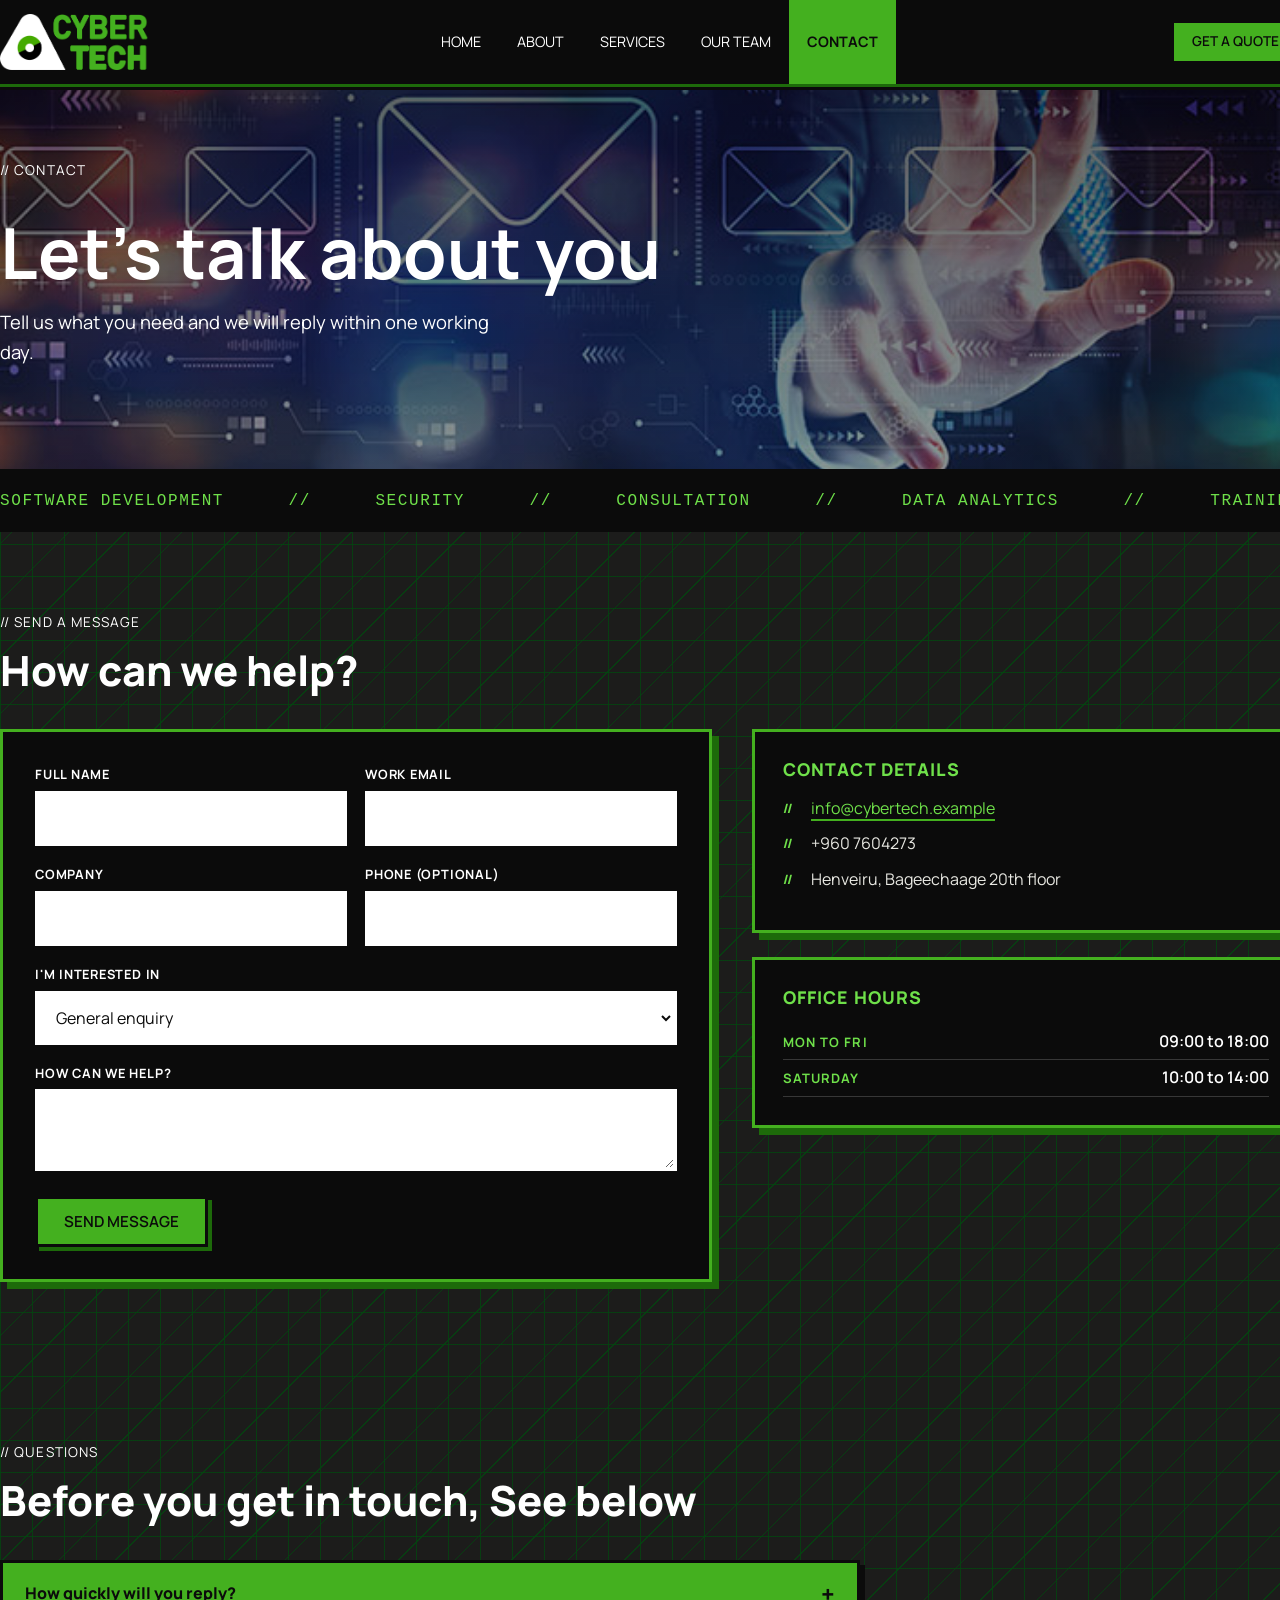
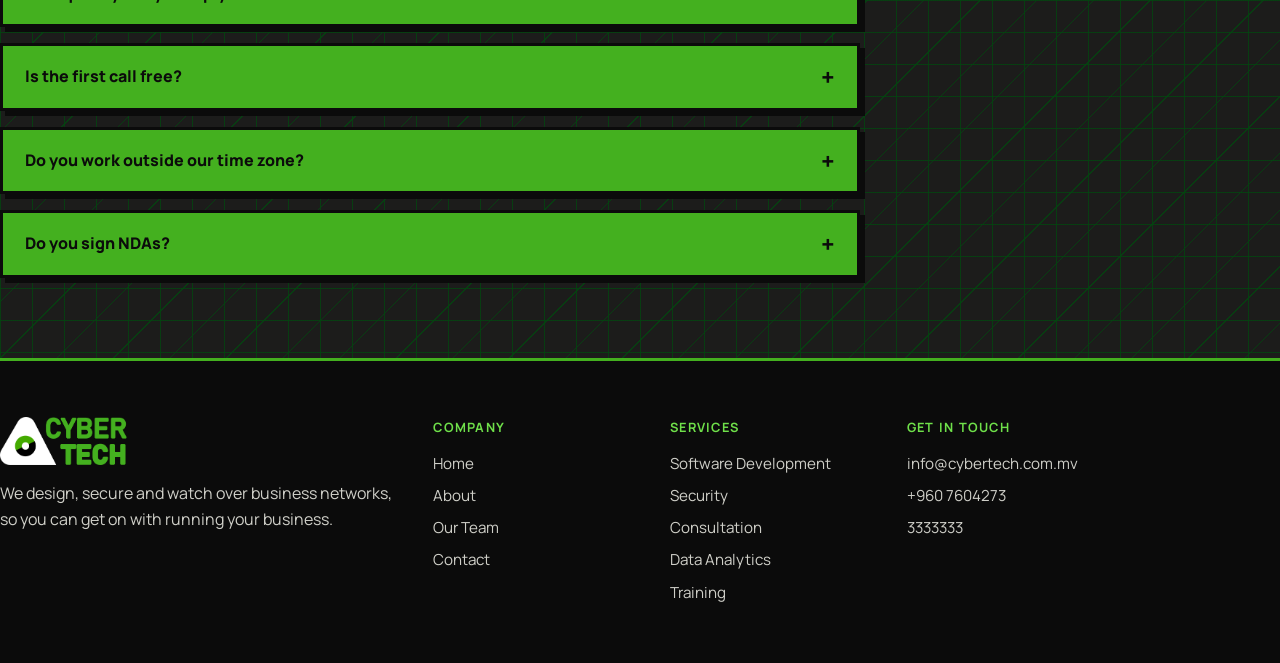
==== contact.html @ c45a432f "Add files via upload" ====
<!DOCTYPE html>
<html lang="en">
<head>
    <meta charset="UTF-8">
    <meta name="viewport" content="width=device-width, initial-scale=1.0">
    <title>Contact | CyberTech</title>
    <meta name="description" content="Get in touch with CyberTech for a quote, a free security check or urgent help.">
    <link rel="preconnect" href="https://fonts.googleapis.com">
    <link rel="preconnect" href="https://fonts.gstatic.com" crossorigin>
    <link href="https://fonts.googleapis.com/css2?family=Manrope:wght@200..800&display=swap" rel="stylesheet">
    <link rel="stylesheet" href="style.css">
</head>
<body>
    <header class="site-header">
        <div class="container nav">
            <a href="index.html"><img src="images/logo.webp" class="logo-img" alt="CyberTech home"></a>
            <ul class="nav-links">
                <li><a href="index.html">Home</a></li>
                <li><a href="about.html">About</a></li>
                <li><a href="services.html">Services</a></li>
                <li><a href="Team.html">Our Team</a></li>
                <li><a href="contact.html" class="active">Contact</a></li>
            </ul>
            <a href="contact.html" class="btn btn-small">Get a Quote</a>
        </div>
    </header>
<section class="hero">
    <div class="landing" style="--hero-img: url('images/landing5.webp')">
        <div class="container">
            <div class="hero-text">
                <p class="label">// Contact</p>
                <h1>Let's talk about you</h1>
                <p class="hero-desc">Tell us what you need and we will reply within one working day.</p>
            </div>
        </div>
    </div>
</section>
<div class="strip">
    <div class="container">
        <a href="software-development.html">Software Development</a>
        <span>//</span>
        <a href="pen-testing.html">Security</a>
        <span>//</span>
        <a href="consultation.html">Consultation</a>
        <span>//</span>
        <a href="data-analytics.html">Data Analytics</a>
        <span>//</span>
        <a href="training.html">Training</a>
    </div>
</div>
<section class="section ">
    <div class="container">
        <p class="label2">// Send a message</p>
        <h2>How can we help?</h2>
        <div class="contact-grid">
            <form class="contact-form">
                <div class="field-row">
                    <div class="field"><label for="name">Full name</label><input id="name" name="name" type="text" autocomplete="name" required></div>
                    <div class="field"><label for="email">Work email</label><input id="email" name="email" type="email" autocomplete="email" required></div>
                </div>
                <div class="field-row">
                    <div class="field"><label for="company">Company</label><input id="company" name="company" type="text" autocomplete="organization"></div>
                    <div class="field"><label for="phone">Phone (optional)</label><input id="phone" name="phone" type="tel" autocomplete="tel"></div>
                </div>
                <div class="field">
                    <label for="service">I'm interested in</label>
                    <select id="service" name="service">
                        <option value="general">General enquiry</option>
                        <option value="software-development">Software Development</option>
                        <option value="pen-testing">Pen-Testing</option>
                        <option value="consultation">Consultation</option>
                        <option value="data-analytics">Data Analytics</option>
                        <option value="training">Training</option>
                    </select>
                </div>
                <div class="field"><label for="message">How can we help?</label><textarea id="message" name="message" required></textarea></div>
                <button type="submit" class="btn">Send Message</button>
            </form>
            <div class="info-stack">
                <div class="panel">
                    <h3>Contact details</h3>
                    <ul class="checklist plain">
                        <li><a href="mailto:hello@cybertech.example">info@cybertech.example</a></li>
                        <li>+960 7604273</li>
                        <li>Henveiru, Bageechaage 20th floor</li>
                    </ul>
                </div>
                <div class="panel">
                    <h3>Office hours</h3>
                    <ul class="glance">
                        <li><span>Mon to Fri</span><b>09:00 to 18:00</b></li>
                        <li><span>Saturday</span><b>10:00 to 14:00</b></li>
                    </ul>
                </div>
            </div>
        </div>
    </div>
</section>
<section class="section ">
    <div class="container">
        <p class="label2">// Questions</p>
        <h2>Before you get in touch, See below</h2>
        <div class="faq">
            <details><summary>How quickly will you reply?</summary><p>We reply to every enquiry within one working day, and usually within a few hours.</p></details>
            <details><summary>Is the first call free?</summary><p>Yes. The first conversation and our basic security check are free, with no obligation.</p></details>
            <details><summary>Do you work outside our time zone?</summary><p>Yes. Our monitoring team works around the clock and our consultants can schedule calls to suit you.</p></details>
            <details><summary>Do you sign NDAs?</summary><p>Of course. Send us yours or we will provide ours before you share anything sensitive.</p></details>
        </div>
    </div>
</section>
<footer class="site-footer">
    <div class="container">
        <div class="footer-grid">
            <div>
                <img src="images/logo.webp" class="footer-logo" alt="CyberTech">
                <p>We design, secure and watch over business networks, so you can get on with running your business.</p>
            </div>
            <div>
                <h4>Company</h4>
                <ul>
                    <li><a href="index.html">Home</a></li>
                    <li><a href="about.html">About</a></li>
                    <li><a href="Team.html">Our Team</a></li>
                    <li><a href="contact.html">Contact</a></li>
                </ul>
            </div>
            <div>
                <h4>Services</h4>
                <ul>
                    <li><a href="software-development.html">Software Development</a></li>
                    <li><a href="pen-testing.html">Security</a></li>
                    <li><a href="consultation.html">Consultation</a></li>
                    <li><a href="data-analytics.html">Data Analytics</a></li>
                    <li><a href="training.html">Training</a></li>
                </ul>
            </div>
            <div>
                <h4>Get in touch</h4>
                <ul>
                    <li><a href="mailto:hello@cybertech.example">info@cybertech.com.mv</a></li>
                    <li>+960 7604273</li>
                    <li>3333333</li>
                </ul>
            </div>
        </div>
    </div>
</footer>
    <script src="main.js"></script>
</body>
</html>
---- style.css ----
/* to control the spacing and width */
*{
    margin: 0;
    padding: 0;
    box-sizing: border-box;
}

/* to reuse everyywhere  */
:root {
  --paper:      #1c1c1b;
  --ink:        #0b0b0b;
  --green:      #44b01f;
  --green-dark: #1d6a0a;
  --terminal:   #6fe04a;
  --line:       3px solid var(--ink);
}

body {
    font-family: 'Manrope';
    color: var(--ink);
    line-height: 1.6;
    background-color: var(--paper);
    background-image:
    linear-gradient(rgba(1, 71, 15, 0.763) 1px, transparent 1px),
    linear-gradient(90deg, rgba(1, 71, 15, 0.763) 1px, transparent 1px),
    repeating-linear-gradient(-45deg, rgba(1, 71, 15, 0.763) 0 1px, transparent 1px 40px);
    background-size: 32px 32px, 32px 32px, auto, auto;
}



h2 {
    color: white;
    font-family: 'Manrope' monospace;
    font-weight: 900;
    line-height: 1.1;
}

h3 {
    color: var(--ink);
    font-family: 'Manrope' monospace;
    font-weight: 900;
    line-height: 1.1;
}

a {
    color: inherit;
    text-decoration: none;
}

ul {
    font-family: 'Manrope' monospace;
    list-style: none;
}

.container {
    width: 1300px;
    margin: 0 auto;
}



.label {
    font-family: 'Manrope' monospace;
    font-size: 0.85rem;
    text-transform: uppercase;
    letter-spacing: 0.08em;
    color: var(--ink);
    margin-bottom: 14px;
}

.label2 {
    font-family: 'Manrope' monospace;
    font-size: 0.85rem;
    text-transform: uppercase;
    letter-spacing: 0.08em;
    color: white;
    margin-bottom: 14px;
}



/* To add the navi */

.site-header {
    background: var(--ink);
    border-bottom: 3px solid var(--green-dark);
}

.nav {
    display: flex;
    align-items: center;
    justify-content: space-between;
    padding: 0;
}


.logo-img {
    display: block;
    height: 56px;
    margin: 14px 0;
}

.nav-links {
    display: flex;
    align-self: stretch;
    gap: 0;
    font-family: 'Manrope' monospace;
    font-size: 0.9rem;
    text-transform: uppercase;
}

.nav-links li {
    display: flex;
}

.nav-links a {
    --x: 50%;
    --y: 50%;
    position: relative;
    display: flex;
    align-items: center;       /* keeps the text vertically centred */
    padding: 0 18px;
    overflow: hidden;          /* flood stays inside this link's part of the ribbon */
    z-index: 0;
    color: #fff;
}

/* The colour flood, growing from the cursor position */
.nav-links a::before {
    content: "";
    position: absolute;
    left: var(--x);
    top: var(--y);
    width: 500px;
    height: 500px;
    border-radius: 50%;
    background: var(--green-dark);
    z-index: -1;
}



/* Font colour changes on the flooded link */
.nav-links a:hover,
.nav-links a:focus-visible,
.nav-links a.active {
    color: var(--ink);
    font-weight: bold;
    background: var(--green)
}

.btn {
    display: inline-block;
    background: var(--green);
    color: var(--ink);
    border: var(--line);
    box-shadow: 4px 4px 0 var(--ink);
    padding: 12px 26px;
    font-family: 'Manrope', monospace;
    font-size: 0.95rem;
    font-weight: 600;
    text-transform: uppercase;
    cursor: pointer;
}

.btn p {
    color:#0b0b0b;
}


.btn:hover {
    background-color: rgb(162, 160, 160);
    transform: translate(2px, 2px);
    box-shadow: 2px 2px 0 var(--ink);
}

.btn-small {
    color: var(--ink);
    padding: 8px 18px;
    font-size: 0.85rem;
}

/* Index section */
/* Main Hero area or landing part */
.landing {
    background:
        linear-gradient(rgba(0, 0, 0, 0.60), rgba(1, 24, 24, 0.45)), 
        var(--hero-img, none) center / cover no-repeat;
    border-top: var(--line);
    border-bottom: var(--line);
    padding:70px 0;
}

.landing .container {
    display: flex;
    align-items: center;
    justify-content:space-between;
    gap: 40px;
}


.hero-text {
    width: auto;
}

.hero-text h1{
    color: white;
    padding-right: 50px;
    font-size: 4.4rem;
    margin-bottom: 0px;
}

.landing .label,
.landing .h1,
.landing .hero-desc {
    color: #fff;
}

.mark {
    background: var(--green);
    font-style:italic;
    padding: 0 10px;
}

.hero-desc {
    font-size: 1.15rem;
    margin-bottom: 32px;
    width: 520px;
}

.hero-buttons {
    display: flex;
    gap: 18px;
}

.btn-light {
    background: white;
}

.strip {
    background: var(--ink);
    color: var(--terminal);
    border-top: var(--line);
    border-bottom: var(--line);
    padding: 14px 0;
    font-family: 'IBM Plex Mono', monospace;
    text-transform: uppercase;
    letter-spacing: 0.1em;
}

.strip .container {
    display: flex;
    justify-content: space-between;
}

.section {
    padding: 80px 0;
}

.section h2 {
    font-size: 2.6rem;
    margin-bottom: 36px;
}

.cards {
    display: flex;
    flex-wrap: wrap;
    gap: 28px;
}


.card {
    flex: 1 1 300px;
    background: var(--green);
    border: var(--line);
    box-shadow: 7px 7px 0 var(--ink);
    padding: 28px;
}

.card:hover {
    transform: translate(-3px, -3px);
    box-shadow: 10px 10px 0 var(--ink);
}

.card .num {
    font-family: 'Manrope', monospace;
    color: var(--ink);
    font-weight: 600;
    margin-bottom: 10px;
}

.card h3 {
    font-size: 1.5rem;
    color: var(--ink);
    margin-bottom: 10px;
}

.card p {
    color: var(--ink);
    margin-bottom: 14px;
}

.card a {
    color: var(--ink);
    font-family: 'IBM Plex Mono', monospace;
    font-weight: 600;
}

.card a:hover {
    color: var(--ink);
}

.blackonwhite {
    color: var(--ink);
}

@property --shade {
    syntax: '<number>';
    inherits: false;
    initial-value: 0.65;
}

.card.card-img {
    --shade: 0.35;
    background:
        linear-gradient(rgba(11, 11, 11, var(--shade)), rgba(11, 11, 11, var(--shade))),
        var(--img) center / cover no-repeat;
    transition: --shade 0.3s ease, transform 0.15s ease, box-shadow 0.15s ease;
}

.card.card-img:hover {
    --shade: 0.90;
}

.card.card-img .num,
.card.card-img h3,
.card.card-img p {
    color: #fff;
}

.card.card-img p:not(.num) {
    opacity: 0;
    transform: translateY(8px);
    transition: opacity 0.3s ease, transform 0.3s ease;
}

.card.card-img:hover p:not(.num),
.card.card-img:focus-within p:not(.num) {
    opacity: 1;
    transform: translateY(0);
}

.card { position: relative; }

.cardlink::after {
    content: "";
    position: absolute;
    inset: 0;          /* top, right, bottom and left all 0 */
}

/* Touch screens have no hover, so always show the text there */
@media (hover: none) {}
    .card.card-img p:not(.num) {
        opacity: 1;
        transform: none;
    }


/* Under the cards section */
.section-green {
    background: var(--green);
    border-top: var(--line);
    border-bottom: var(--line);
}

.stats {
    display: flex;
    gap: 28px;
}

.stat {
    color: white;
    flex: 1;
    border: var(--line);
    background: var(--paper);
    padding: 24px;
}

.stat strong {
    color: white;
    display: block;
    font-family: 'Fraunces', serif;
    font-size: 3.2rem;
    font-weight: 900;
    line-height: 1;
    margin-bottom: 8px;
}

.cta {
    text-align: center;
}

.cta h2 {
    margin-bottom: 14px;
}

.cta p {
    color: white;
    margin-bottom: 28px;
    font-size: 1.1rem;
}



/* Styling for the service pages */

.strip a { transition: color 0.5s ease; }
.strip a:hover { color: #fff; }


.prose p { color: #dcdcd6; margin-bottom: 16px; max-width: 68ch; }
.prose strong { color: #fff; }
.lead { font-size: 1.25rem; color: #fff; font-weight: 600; max-width: 62ch; margin-bottom: 18px; }

/* service page hero section */
.page-hero { padding: 64px 0; border-bottom: var(--line); }
.page-hero .hero-text { width: 780px; max-width: 100%; }
.page-hero h1 { font-size: 3.4rem; }
.page-hero .hero-desc { width: 640px; max-width: 100%; }
.label a { border-bottom: 2px solid var(--green); }
.label a:hover { background: var(--green); }

/*-  Service tab bar - */
.service-tabs { background: var(--ink); border-bottom: 3px solid var(--green-dark); }
.service-tabs .container { display: flex; }
.service-tabs a {
    padding: 14px 20px;
    color: #fff;
    text-transform: uppercase;
    font-size: 0.8rem;
    font-weight: 600;
    letter-spacing: 0.08em;
    white-space: nowrap;
}
.service-tabs a:hover { background: var(--green-dark); }
.service-tabs a.current { background: var(--green); color: var(--ink); }

/* layout adjust */
.split { 
    display: grid;
    grid-template-columns: 1.4fr 1fr; 
    gap: 40px; 
    align-items: start; 
}

.split.even { grid-template-columns: 1fr 1fr; }
.grid-3 { 
    display: 
    grid; grid-template-columns: repeat(3, 1fr); 
    gap: 28px; 
}

.section.tight { padding-top: 0; }



/* Dark panels  */
.panel {
    background: var(--ink);
    border: 3px solid var(--green);
    box-shadow: 7px 7px 0 var(--green-dark);
    padding: 28px;
    color: #fff;
}
.panel h3 {
    color: var(--terminal);
    font-size: 1.1rem;
    text-transform: uppercase;
    letter-spacing: 0.06em;
    margin-bottom: 16px;
}
.panel p { 
    color: #dcdcd6;
    margin-bottom: 12px;
}

.panel .btn { box-shadow: 4px 4px 0 var(--green-dark); }

.checklist li { position: relative; padding-left: 28px; margin-bottom: 10px; color: #e8e8e2; }
.checklist li::before { content: "+"; position: absolute; left: 0; color: var(--terminal); font-weight: 900; }
.checklist.plain li::before { content: "//"; font-size: 0.8rem; top: 2px; }

/* Hacker Icon positioning */

.jobs {
    position:relative;
}
.hackicon {
    position: absolute;
    display:inline-block;
    top: 2650px;
    left: 200px;
    width: 350px;
    height:auto;
}


/* the summary box design */

.glance li { 
    display: flex;
    justify-content: space-between;
    gap: 16px;
    padding: 5px 0;
    border-bottom: 1px solid rgba(255,255,255,0.18); color: #fff;
}


.glance li span {
    color:var(--terminal);
    font-weight: 700;
    text-transform: uppercase;
    font-size:small;
    letter-spacing: 0.08em;
    padding-top: 3px;
}

.glance li b { text-align: right; font-weight: 600; }


/* box tags */

.tags { display: flex; flex-wrap: wrap; gap: 8px; }
.tags span {
    border: 2px solid var(--green-dark);
    color: var(--terminal);
    padding: 4px 10px;
    font-size: 0.8rem;
    font-weight: 600;
    text-transform: uppercase;
    letter-spacing: 0.04em;
}

.tags span:hover{
    border-color: white;
    color: white;
}


/* Card with link (Service page) */
.card a.more { border-bottom: 3px solid var(--ink); font-family: 'Manrope', monospace; }
.card a.more:hover { background: var(--ink); color: var(--terminal); }
.card.card-dark { background: var(--ink); border-color: var(--green); }
.card.card-dark h3 { color: #fff; }
.card.card-dark p { color: #dcdcd6; }
.card.card-dark .num { color: var(--terminal); }
.card.card-dark .btn { box-shadow: 4px 4px 0 var(--green-dark); }

/* Steps (Service Page) */
.steps { display: grid; grid-template-columns: repeat(4, 1fr); gap: 24px; }
.step { background: var(--ink); border: 3px solid var(--green); box-shadow: 6px 6px 0 var(--green-dark); padding: 24px; }
.step .n { display: block; color: var(--terminal); font-weight: 800; font-size: 2.2rem; line-height: 1; margin-bottom: 12px; }
.step h3 { color: #fff; font-size: 1.25rem; margin-bottom: 8px; }
.step p { color: #cfcfc8; font-size: 0.95rem; }

/* FAQ section design */
.faq { display: grid; gap: 16px; max-width: 860px; }
.faq details { background: var(--green); color: var(--ink); border: 3px solid var(--ink); box-shadow: 5px 5px 0 var(--ink); }
.faq summary { cursor: pointer; font-weight: 800; padding: 18px 56px 18px 22px; list-style: none; position: relative; }
.faq summary::-webkit-details-marker { display: none; }
.faq summary::after { content: "+"; position: absolute; right: 22px; top: 50%; transform: translateY(-50%); font-size: 1.5rem; font-weight: 900; color: var(--ink); }
.faq details[open] summary::after { content: "\2212"; }
.faq details p { padding: 0 22px 20px; max-width: 70ch; }
.faq summary:focus-visible { outline: 3px solid var(--green); outline-offset: 2px; }

/* Course table design */
.table-wrap { overflow-x: auto; }
table.data { width: 100%; border-collapse: collapse; background: var(--ink); color: #fff; border: 3px solid var(--green); }
.data th { background: var(--green); color: var(--ink); text-align: left; padding: 12px 16px; text-transform: uppercase; font-size: 0.78rem; letter-spacing: 0.08em; white-space: nowrap; }
.data td { padding: 14px 16px; border-top: 1px solid rgba(255,255,255,0.18); vertical-align: top; }



/* switching pages in services */
.pageswap { display: flex; justify-content: space-between; gap: 20px; }
.pageswap a { flex: 1; background: var(--ink); border: 3px solid var(--green); padding: 18px 22px; color: #fff; font-weight: 800; }
.pageswap a small { display: block; color: var(--terminal); text-transform: uppercase; font-size: 0.72rem; letter-spacing: 0.1em; margin-bottom: 4px; }
.pageswap a:hover { background: var(--green); color: var(--ink); }
.pageswap a:hover small { color: var(--ink); }
.pageswap .next { text-align: right; }

/* ---------- Timeline (About) ---------- */
.timeline { border-left: 3px solid var(--green); margin-left: 8px; padding-left: 28px; display: grid; gap: 28px; max-width: 760px; }
.tl-item { position: relative; }
.tl-item::before {
    content: "";
    position: absolute;
    left: -37.5px;
    top: 6px;
    width: 16px;
    height: 16px;
    background: var(--terminal);
    border: 3px solid var(--ink);
}


.tl-year { color: var(--terminal); font-weight: 800; font-size: 1.3rem; }
.tl-item h3 { color: #fff; font-size: 1.2rem; margin: 2px 0 4px; }
.tl-item p { color: #d0d0ca; }


/* team section */

.team { display: grid; grid-template-columns: repeat(4, 1fr); gap: 28px; }

.member { background: var(--green); border: var(--line); box-shadow: 7px 7px 0 var(--ink); }
.avatar {
    aspect-ratio: 0.5 / 0.5;
    display: grid;
    place-items: center;
    background-color: var(--ink);
    background-image: radial-gradient(rgba(111,224,74,0.25) 1px, transparent 1px);
    background-size: 14px 14px;
    color: var(--terminal);
    font-size: 3.2rem;
    font-weight: 900;
    border-bottom: var(--line);
}

img.avatar {
    width: 100%;
    object-fit: cover;
    object-position: center top;
    display: block;
}

.member .info { padding: 18px; }

.member .role { color: var(--ink); 
    font-size: 0.75rem; font-weight: 800; text-transform: uppercase; letter-spacing: 0.08em; margin-bottom: 10px; }
.member p { color: var(--ink); font-size: 0.92rem; margin-bottom: 12px; }


.member .certs { display: flex; flex-wrap: wrap; gap: 6px; }
.member .certs span { border: 2px solid var(--ink); color: var(--ink); font-size: 0.7rem; font-weight: 800; padding: 1px 8px; }

.jobs li {
    display: flex;
    justify-content: space-between;
    align-items: center;
    gap: 16px;
    padding: 14px 0;
    border-bottom: 1px solid rgba(255,255,255,0.18); color: #fff;
}


.jobs li:last-child { border-bottom: 0; }
.jobs li b { display: block; font-size: 1.05rem; }
.jobs li small { color: #bdbdb6; }

.jobs li a { border-bottom: 3px solid var(--green); color: var(--terminal); font-weight: 700; white-space: nowrap; }

/* ---------- Contact form ---------- */
.contact-grid { display: grid; grid-template-columns: 1.3fr 1fr; gap: 40px; align-items: start; }
.contact-form {
    background: var(--ink);
    border: 3px solid var(--green);
    box-shadow: 7px 7px 0 var(--green-dark);
    padding: 32px;
    display: grid;
    gap: 18px;
}

.field-row { display: grid; grid-template-columns: 1fr 1fr; gap: 18px; }
.field label {
    display: block;
    color: #fff;
    margin-bottom: 6px;
    font-weight: 700;
    font-size: 0.8rem;
    letter-spacing: 0.06em;
    text-transform: uppercase;
}


.field input, .field select, .field textarea {
    width: 100%;
    font: inherit;
    padding: 12px 14px;
    background: #fff;
    color: var(--ink);
    border: 3px solid #fff;
    border-radius: 0;
}


.contact-form .btn { justify-self: start; box-shadow: 4px 4px 0 var(--green-dark); }
.info-stack { display: grid; gap: 24px; }
.info-stack a { color: var(--terminal); border-bottom: 2px solid var(--green); }

/* ---------- Footer ---------- */
.site-footer { background: var(--ink); border-top: 3px solid var(--green); color: #cfcfc8; padding-top: 56px; padding-bottom: 50px;}
.footer-grid {
    display: grid;
    grid-template-columns: 1fr 0.5fr 0.5fr 1fr;
    gap: 40px;
}
.footer-logo { display: block; height: 48px; margin-bottom: 16px; }
.site-footer h4 { font-family: 'Manrope', monospace; color: var(--terminal); text-transform: uppercase; font-size: 0.8rem; letter-spacing: 0.1em; margin-bottom: 14px; }
.site-footer li { margin-bottom: 8px; font-size: 0.95rem; }
.site-footer a:hover { color: var(--terminal); }
.footer-bottom { border-top: 1px solid rgba(255,255,255,0.15); margin-top: 40px; padding: 18px 0; font-size: 0.85rem; display: flex; justify-content: space-between; gap: 16px; flex-wrap: wrap; }


/* additonal reponsive stuff */

@media (max-width: 1140px) {
    .container { width: auto; margin: 0 24px; }
}

@media (max-width: 900px) {
    .nav { flex-wrap: wrap; }
    .nav-links { order: 3; width: 100%; align-self: auto; overflow-x: auto; border-top: 1px solid rgba(255,255,255,0.15); }
    .nav-links a { padding: 14px 14px; white-space: nowrap; }
    .hero { padding: 56px 0; }
    .hero h1, .page-hero h1 { font-size: 2.8rem; }
    .hero-text, .hero-desc { width: 100%; }
    .strip .container { flex-wrap: wrap; justify-content: center; gap: 6px 14px; }
    .section { padding: 56px 0; }
    .stats { flex-direction: column; }
    .split, .split.even, .contact-grid, .grid-3 { grid-template-columns: 1fr; }
    .steps { grid-template-columns: repeat(2, 1fr); }
    .team { grid-template-columns: repeat(2, 1fr); }
    .footer-grid { grid-template-columns: 1fr 1fr; }
    .service-tabs .container { overflow-x: auto; }
}
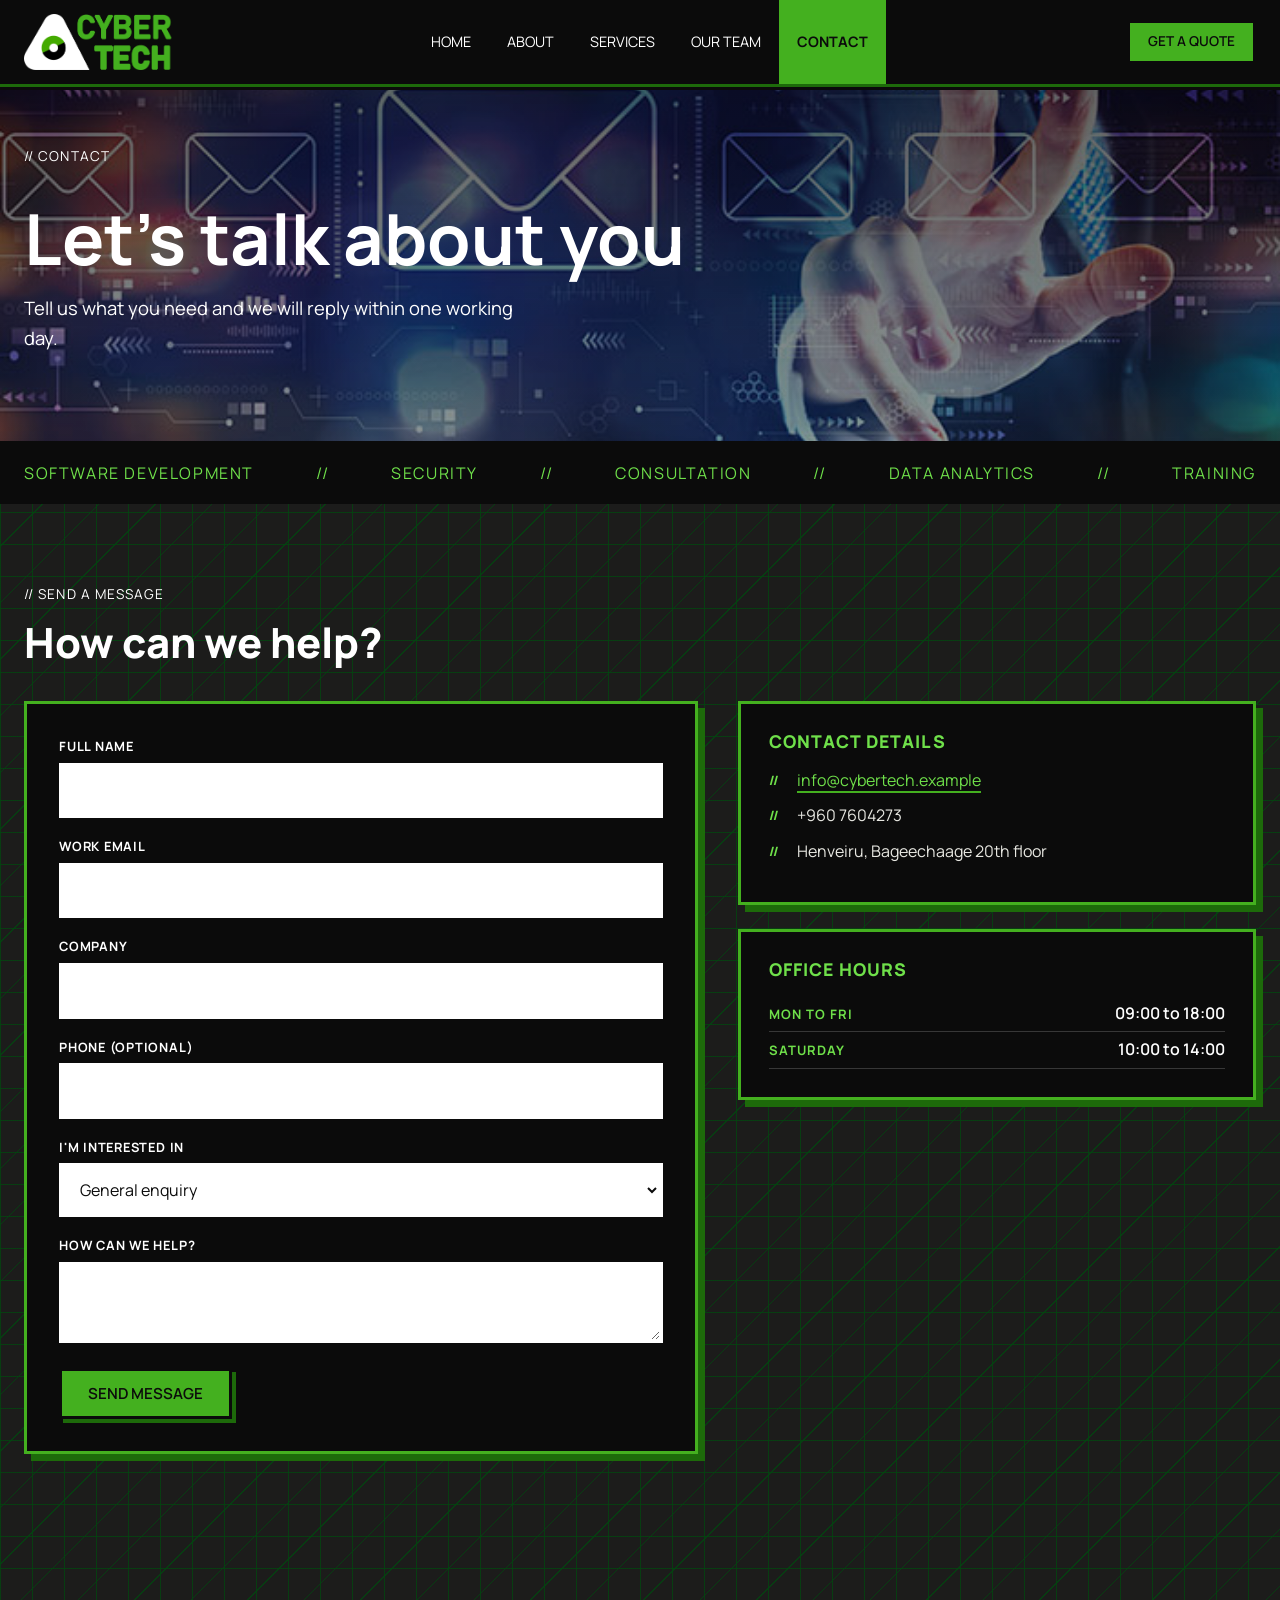
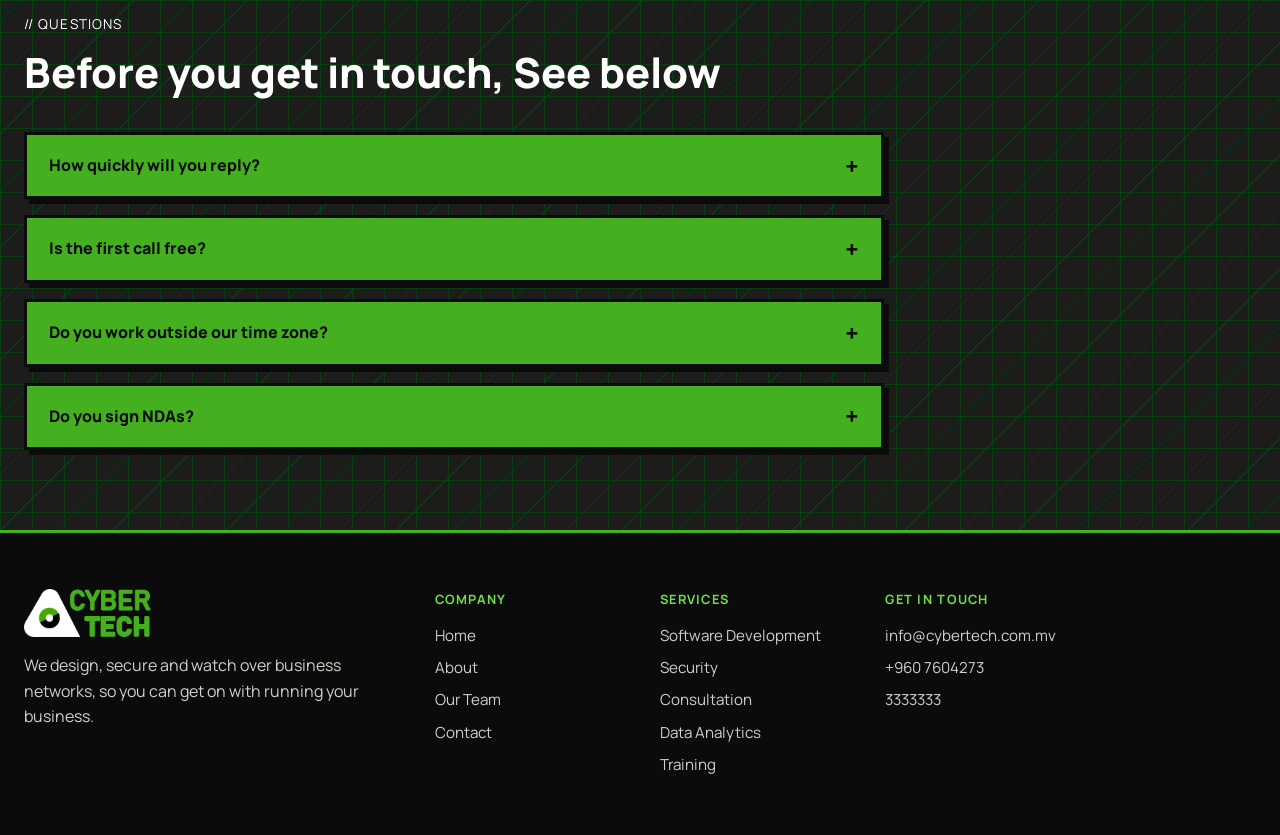
==== commit 110d9105: "Add files via upload" ====
--- a/contact.html
+++ b/contact.html
@@ -65,12 +65,12 @@
                 <div class="field">
                     <label for="service">I'm interested in</label>
                     <select id="service" name="service">
-                        <option value="general">General enquiry</option>
-                        <option value="software-development">Software Development</option>
-                        <option value="pen-testing">Pen-Testing</option>
-                        <option value="consultation">Consultation</option>
-                        <option value="data-analytics">Data Analytics</option>
-                        <option value="training">Training</option>
+                        <option>General enquiry</option>
+                        <option>Software Development</option>
+                        <option>Security</option>
+                        <option>Consultation</option>
+                        <option>Data Analytics</option>
+                        <option>Training</option>
                     </select>
                 </div>
                 <div class="field"><label for="message">How can we help?</label><textarea id="message" name="message" required></textarea></div>
--- a/style.css
+++ b/style.css
@@ -244,7 +244,7 @@
     border-top: var(--line);
     border-bottom: var(--line);
     padding: 14px 0;
-    font-family: 'IBM Plex Mono', monospace;
+    font-family: 'Manrope', monospace;
     text-transform: uppercase;
     letter-spacing: 0.1em;
 }
@@ -303,7 +303,7 @@
 
 .card a {
     color: var(--ink);
-    font-family: 'IBM Plex Mono', monospace;
+    font-family: 'Manrope', monospace;
     font-weight: 600;
 }
 
@@ -359,12 +359,12 @@
     inset: 0;          /* top, right, bottom and left all 0 */
 }
 
-/* Touch screens have no hover, so always show the text there */
-@media (hover: none) {}
-    .card.card-img p:not(.num) {
-        opacity: 1;
-        transform: none;
-    }
+
+/* to make the text appear on the cards during hover */
+@media (hover: none) {
+    .card.card-img p:not(.num) {opacity: 1;
+        transform: none; }
+}
 
 
 /* Under the cards section */
@@ -390,7 +390,7 @@
 .stat strong {
     color: white;
     display: block;
-    font-family: 'Fraunces', serif;
+    font-family: 'Manrope', serif;
     font-size: 3.2rem;
     font-weight: 900;
     line-height: 1;
@@ -496,14 +496,8 @@
 .jobs {
     position:relative;
 }
-.hackicon {
-    position: absolute;
-    display:inline-block;
-    top: 2650px;
-    left: 200px;
-    width: 350px;
-    height:auto;
-}
+
+.hackicon { display: block; width: 350px; max-width: 100%; margin-top: 24px; }
 
 
 /* the summary box design */
@@ -715,9 +709,9 @@
 
 /* additonal reponsive stuff */
 
-@media (max-width: 1140px) {
-    .container { width: auto; margin: 0 24px; }
-}
+
+.container { width: min(1300px, 100% - 48px); margin: 0 auto; }
+
 
 @media (max-width: 900px) {
     .nav { flex-wrap: wrap; }
@@ -736,3 +730,18 @@
     .service-tabs .container { overflow-x: auto; }
 }
 
+@media (max-width: 1500px) {
+    .field-row { grid-template-columns: 1fr; }
+    .landing { padding: 56px 0; }   /* replaces .hero { padding } */
+}
+@media (max-width: 600px) {
+    .team, .steps, .footer-grid { grid-template-columns: 1fr; }
+    .pageswap { flex-direction: column; }
+    .hero-text h1 { font-size: 2.2rem; padding-right: 0; }
+    .section h2 { font-size: 2rem; }
+}
+.hero-buttons { flex-wrap: wrap; }
+img { max-width: 100%; height: auto; }
+
+/* the image in the hero section kept leaving gaps between the nav bar and the strip below it. soo.. */
+.hero { padding: 0; }
